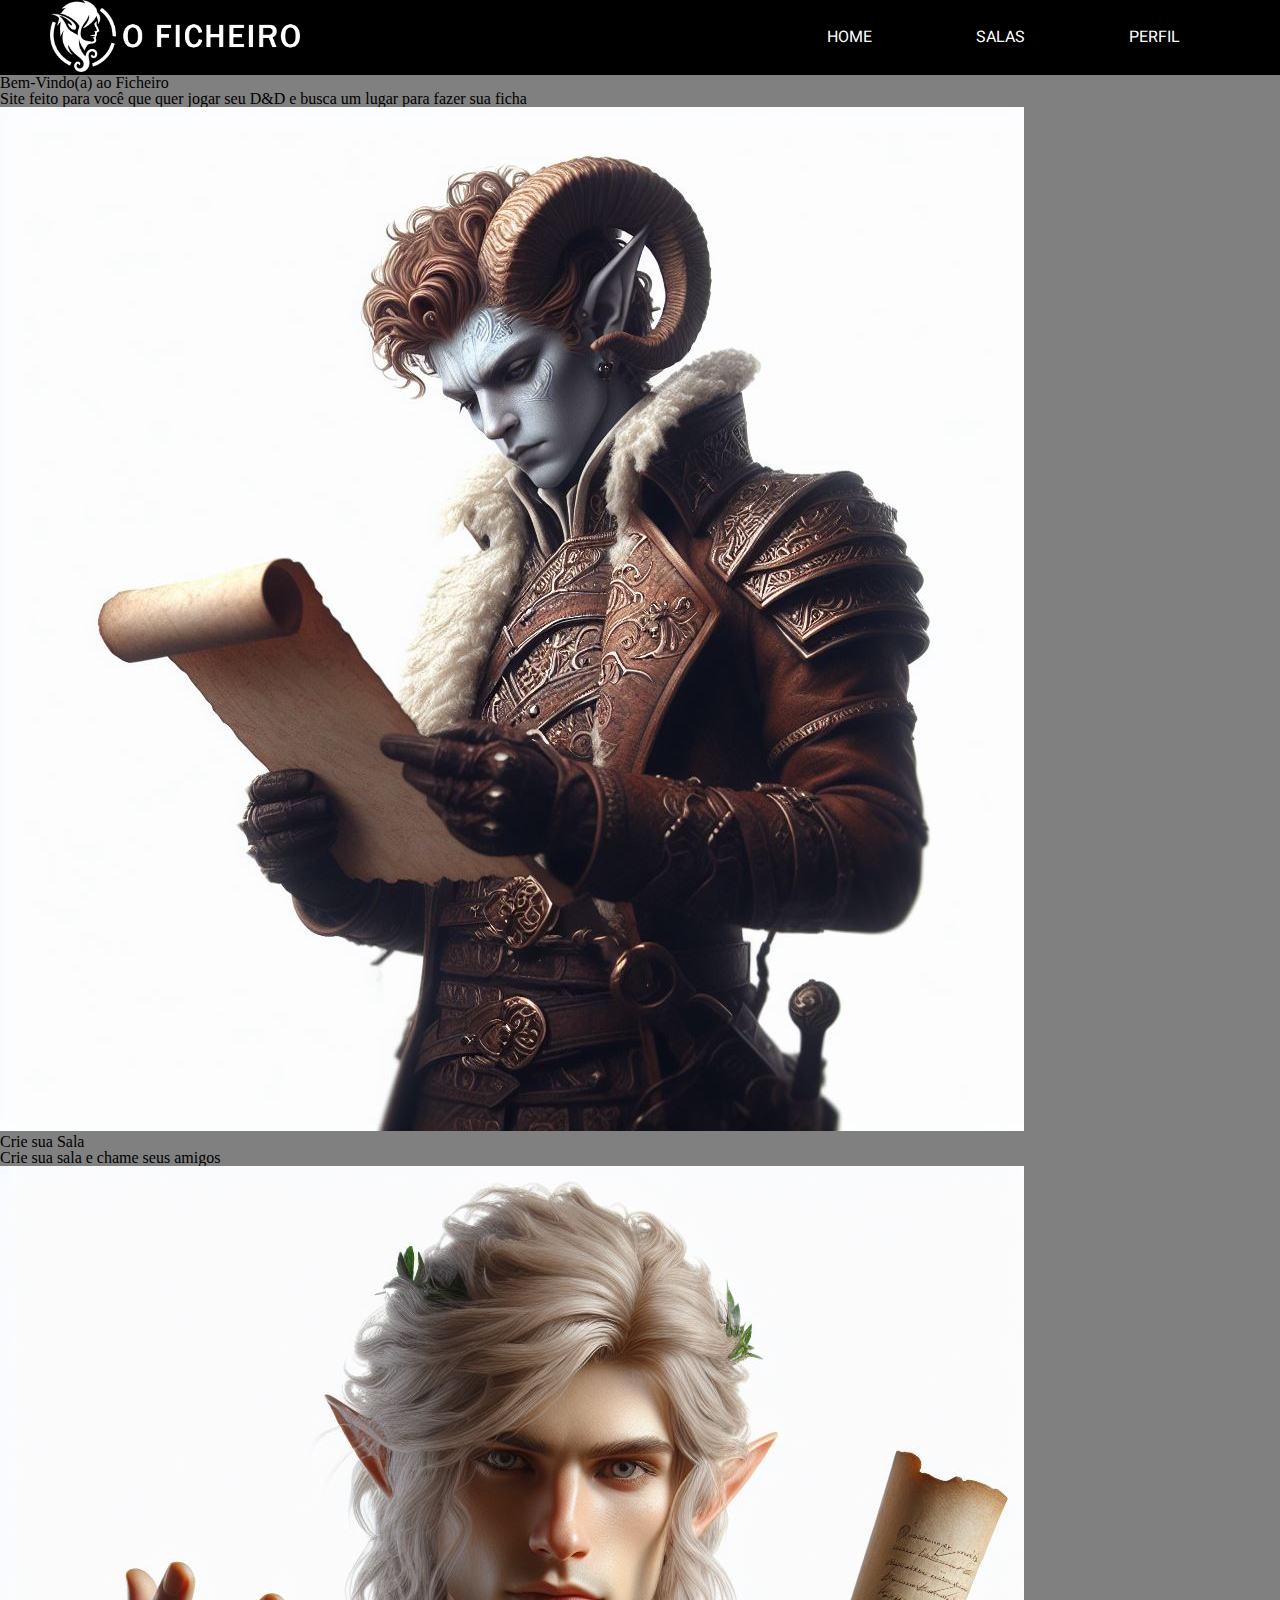
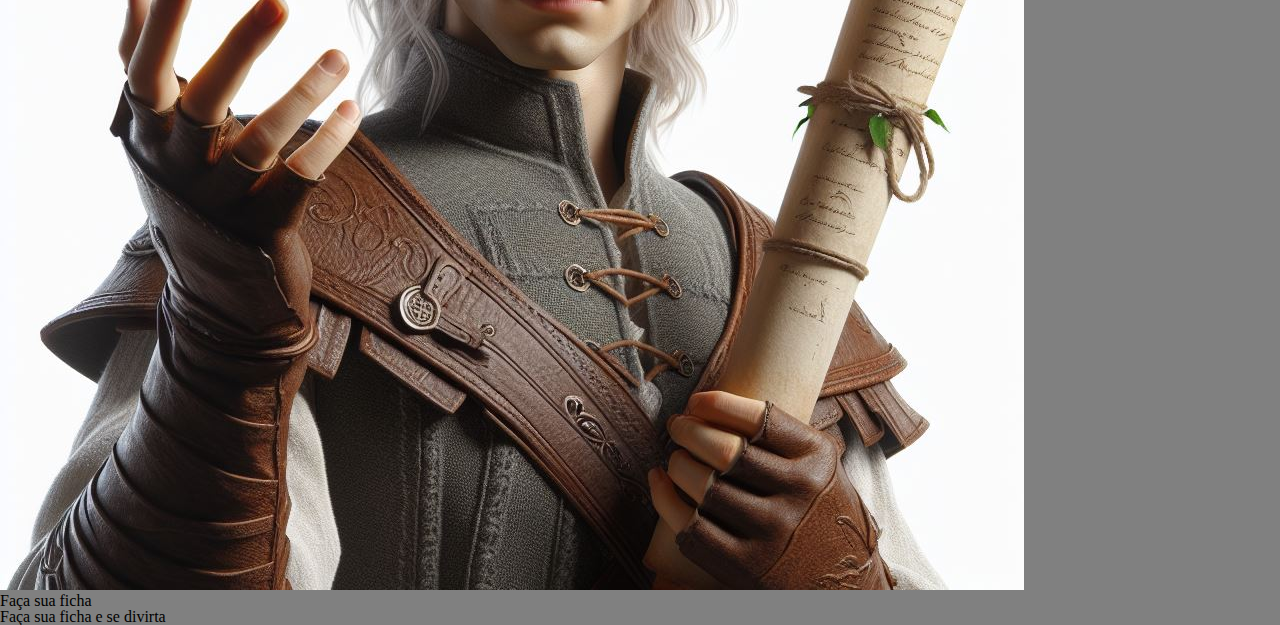
==== index.html @ 90d80ba6 "enviado index.html" ====
<!DOCTYPE html>
<html lang="pt-BR">
<head>
    <meta charset="UTF-8">
    <meta name="viewport" content="width=device-width, initial-scale=1.0">
    <link rel="stylesheet" href="style/reset.css">
    <link rel="stylesheet" href="style/style.css">
    <title>O ficheiro</title>
</head>
<body>
    <div class="head">
        <div class="logo">
            <a href="index.html"><img src="img/logo branca trampo.png" alt="Logo Ficheiro"></a>
        </div>
        <nav>
            <div class="head__corrida">
                <ul>
                    <li>
                        <a href="">Home</a>
                    </li>
                    <li>
                        <a href="">Salas</a>
                    </li>
                    <li>
                        <a href="">Perfil</a>
                    </li>
                </ul>
            </div>
        </nav>
    </div>
    <div class="corpo">
        <div class="evidencia">
            <h1>Bem-Vindo(a) ao Ficheiro</h1>
        </div>
        <div class="desc_corpo">
            <p>Site feito para você que quer jogar seu D&D e busca um lugar para fazer sua ficha </p>
        </div>
    </div>
    <div class="primeiro">
        <div class="primeira_imagem">
            <a href=""><img src="img/Ficheiro.jpeg" alt="Tiefling"></a>
        </div>
        <div class="primeira_descricao">
            <h1>Crie sua Sala</h1>
            <p>Crie sua sala e chame seus amigos<p>
        </div>
    </div>
    <div class="segundo">
        <div class="segunda_imagem">
            <a href=""><img src="img/Ficheiro 2.jpeg" alt=""></a>
        </div>
        <div class="segunda_descricao">
            <h1>Faça sua ficha</h1>
            <p>Faça sua ficha e se divirta</p>
        </div>
    </div>
</body>
</html>
---- style/style.css ----
@import url('https://fonts.googleapis.com/css2?family=Heebo:wght@500&display=swap');

body{
    background-color: gray;
}

.head{
    background-color: rgb(0, 0, 0);
    display: flex;
    align-items: center;
    justify-content: space-between; /* Cria espaço entre .head__corrida e .logo */
    
}

.head .head__corrida{
    font-family: 'Heebo', sans-serif;
    word-spacing: 100px;
    margin-right: 100px;
    word-break: 100px;
    text-transform: uppercase;
    
}

.head .head__corrida a{
    text-decoration: none;
    color: white;
    position: relative;
}


.head .head__corrida li{
    display:inline-block;
}

.head .logo img{
    width: 250px;
    margin-left:auto;
    padding-left: 50px;
}

.head nav .head__corrida a::after{
    content: " ";
    width: 0%;
    height: 2px;
    background-color: rgb(142, 142, 255);
    position: absolute;
    bottom: 0;
    left: 0;
}

.head nav .head__corrida a:hover::after{
    width: 50%;
    transition: 0.3s;
}
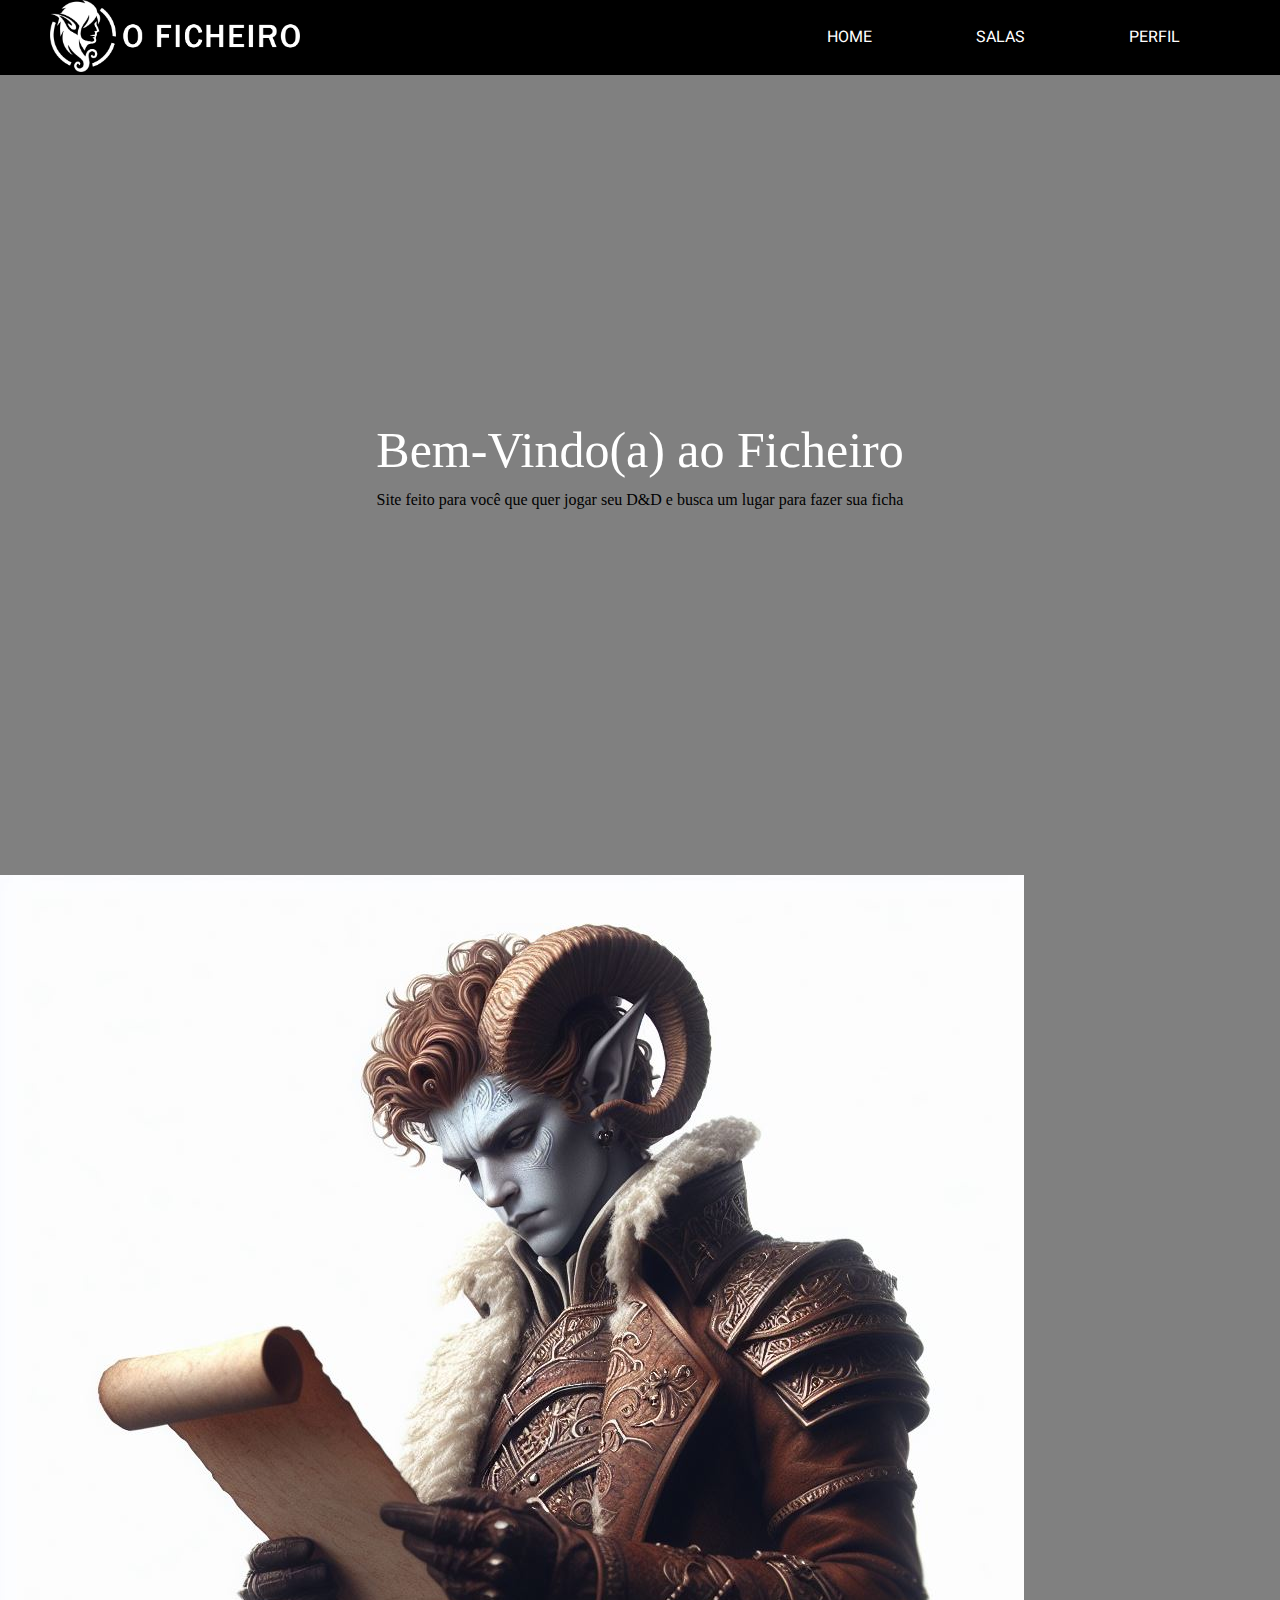
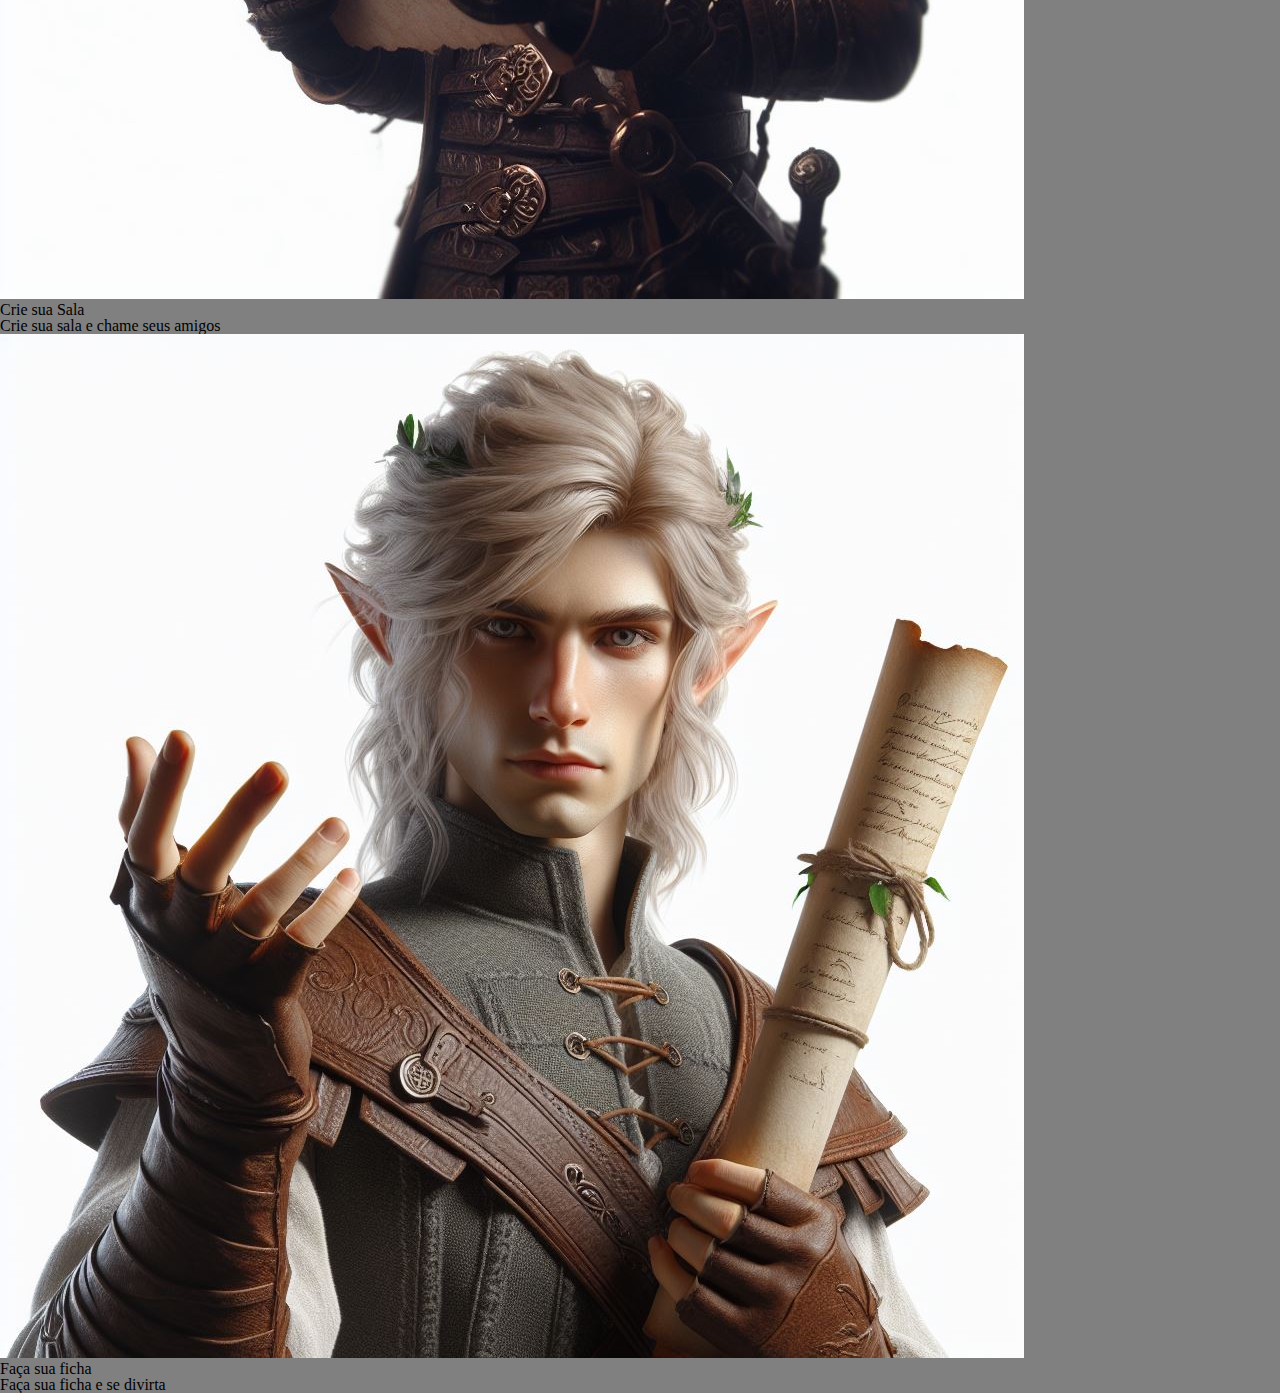
==== commit 5e9ef08c: "Comecei a mexer no corpo" ====
--- a/index.html
+++ b/index.html
@@ -5,6 +5,7 @@
     <meta name="viewport" content="width=device-width, initial-scale=1.0">
     <link rel="stylesheet" href="style/reset.css">
     <link rel="stylesheet" href="style/style.css">
+    <link rel="stylesheet" href="style/body.css">
     <title>O ficheiro</title>
 </head>
 <body>
--- a/style/body.css
+++ b/style/body.css
@@ -0,0 +1,15 @@
+.corpo{
+    justify-content: center;
+    text-align: center;
+    border: none;
+    padding: 350px;
+    line-height: 50px;
+    background-image: url("../img/castelo.jpg");
+    background-size: cover;
+}
+
+.evidencia h1{
+    font-size: 50px;
+    color:white;
+    
+}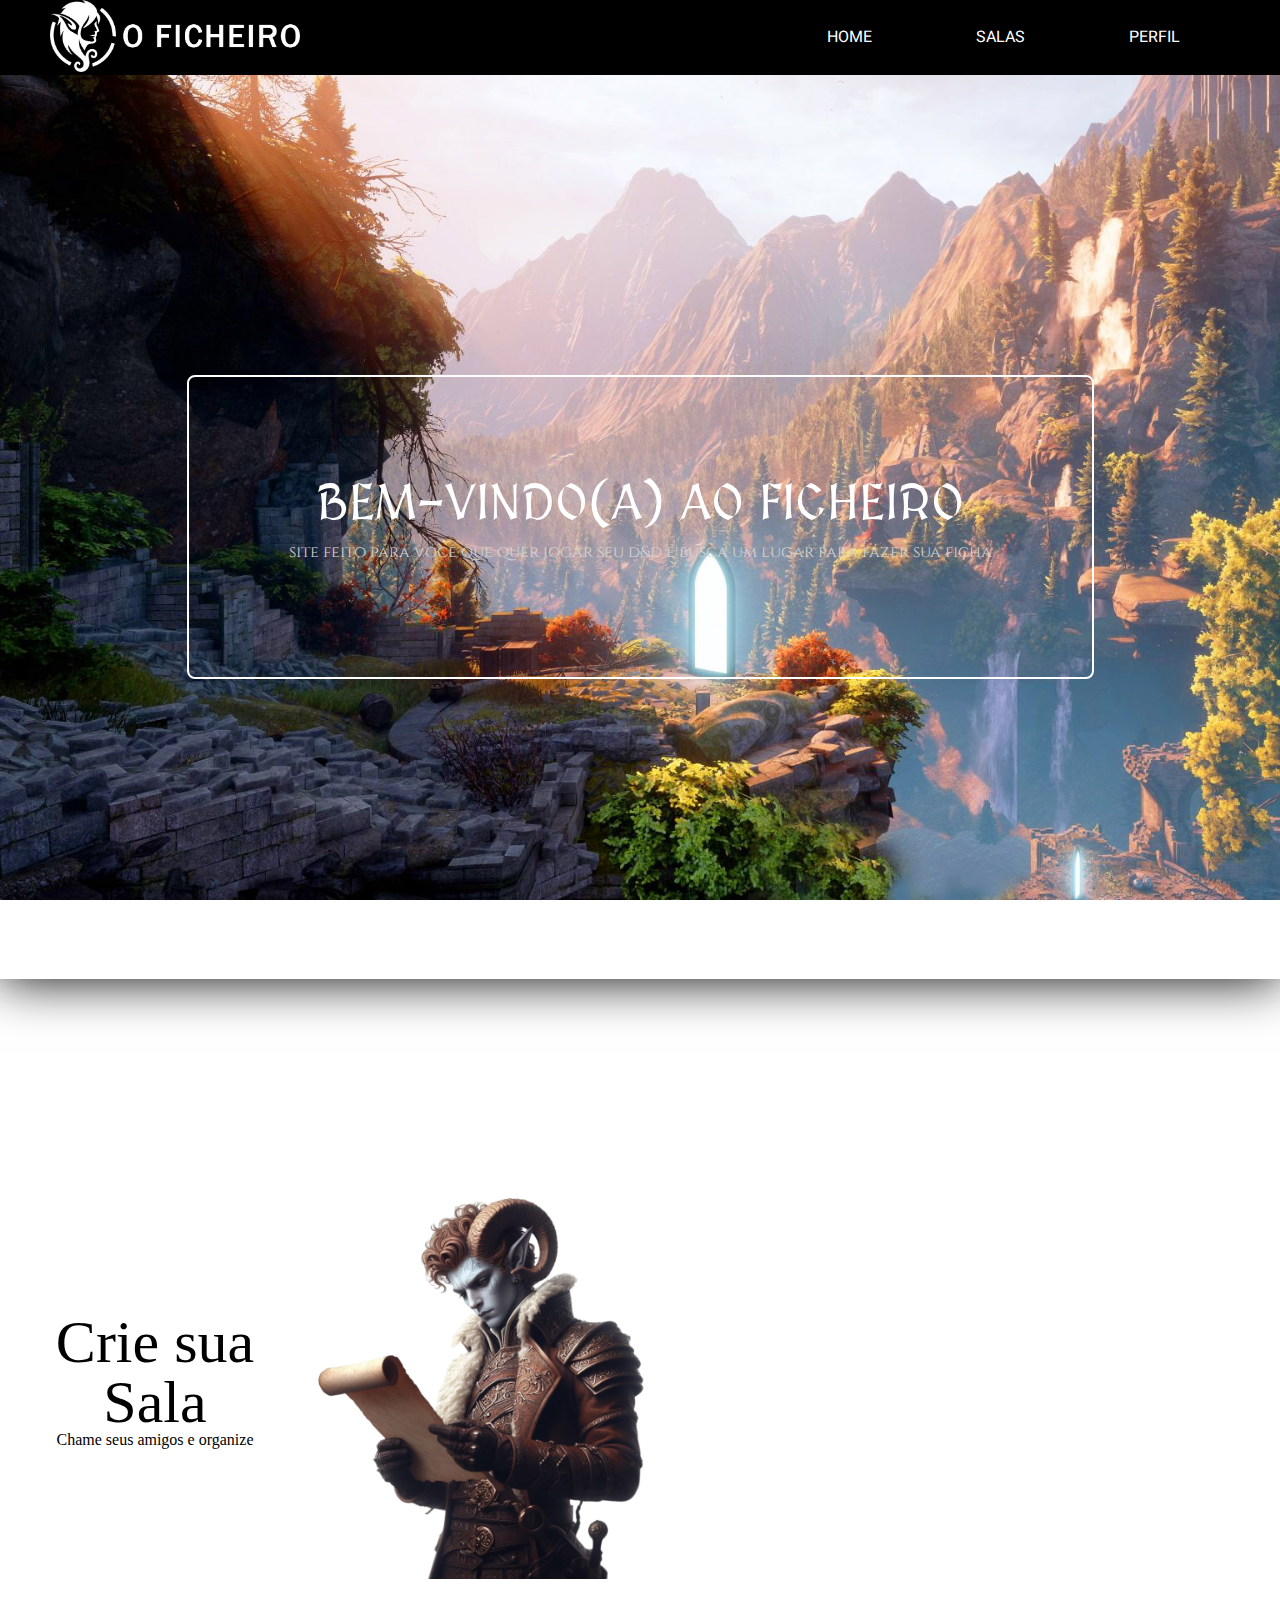
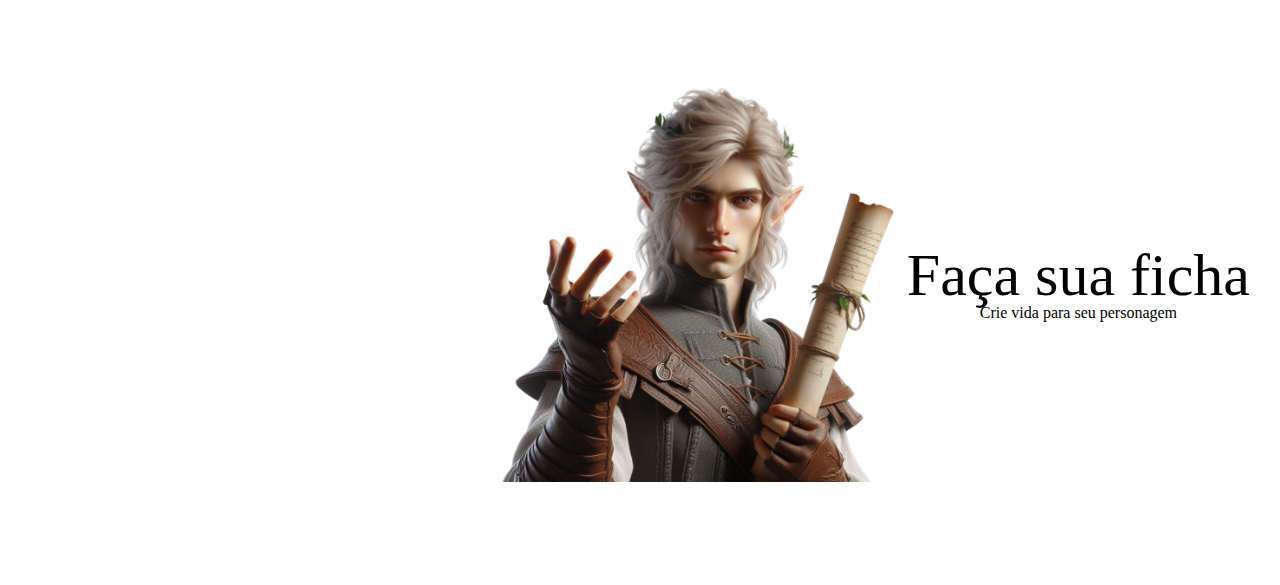
==== commit c0a2e716: "Site esta feito para pc" ====
--- a/index.html
+++ b/index.html
@@ -30,29 +30,31 @@
         </nav>
     </div>
     <div class="corpo">
-        <div class="evidencia">
-            <h1>Bem-Vindo(a) ao Ficheiro</h1>
-        </div>
-        <div class="desc_corpo">
-            <p>Site feito para você que quer jogar seu D&D e busca um lugar para fazer sua ficha </p>
+        <div class="borda">
+            <div class="evidencia">
+                <h1>Bem-Vindo(a) ao Ficheiro</h1>
+            </div>
+            <div class="desc_corpo">
+                <p>Site feito para você que quer jogar seu D&D e busca um lugar para fazer sua ficha </p>
+            </div>
         </div>
     </div>
     <div class="primeiro">
-        <div class="primeira_imagem">
-            <a href=""><img src="img/Ficheiro.jpeg" alt="Tiefling"></a>
-        </div>
         <div class="primeira_descricao">
             <h1>Crie sua Sala</h1>
-            <p>Crie sua sala e chame seus amigos<p>
-        </div>
+            <p>Chame seus amigos e organize<p>
+            </div>
+            <div class="primeira_imagem">
+                <a href=""><img src="img/imagem sem fundo tief.png" alt="Tiefling"></a>
+            </div>
     </div>
     <div class="segundo">
         <div class="segunda_imagem">
-            <a href=""><img src="img/Ficheiro 2.jpeg" alt=""></a>
+            <a href=""><img src="img/imagem sem fundo elfo.png" alt=""></a>
         </div>
         <div class="segunda_descricao">
             <h1>Faça sua ficha</h1>
-            <p>Faça sua ficha e se divirta</p>
+            <p>Crie vida para seu personagem</p>
         </div>
     </div>
 </body>
--- a/style/style.css
+++ b/style/style.css
@@ -1,14 +1,17 @@
 @import url('https://fonts.googleapis.com/css2?family=Heebo:wght@500&display=swap');
 
 body{
-    background-color: gray;
+    background-image: url("/img/wallpaperflare.com_wallpaper.jpg");
+    background-repeat: no-repeat;
+    background-attachment:fixed;
+    background-size: cover;
 }
 
 .head{
     background-color: rgb(0, 0, 0);
     display: flex;
     align-items: center;
-    justify-content: space-between; /* Cria espaço entre .head__corrida e .logo */
+    justify-content: space-between;
     
 }
 
@@ -53,3 +56,9 @@
     transition: 0.3s;
 }
 
+.head .head__corrida a:hover{
+    color:rgb(142, 142, 255);
+    transition:0.3s;
+}
+
+
--- a/style/body.css
+++ b/style/body.css
@@ -1,15 +1,97 @@
+@import url('https://fonts.googleapis.com/css2?family=Cinzel:wght@500;600&display=swap');
+@import url('https://fonts.googleapis.com/css2?family=Cinzel:wght@500;600&family=MedievalSharp&display=swap');
 .corpo{
     justify-content: center;
     text-align: center;
     border: none;
-    padding: 350px;
+    padding: 300px 0 300px 0;
     line-height: 50px;
-    background-image: url("../img/castelo.jpg");
+    background-image: url("/img/castelo.jpg");
     background-size: cover;
+    box-shadow: 0 0 50px;
 }
 
 .evidencia h1{
     font-size: 50px;
     color:white;
+    font-family: 'MedievalSharp', cursive;
+    text-transform: uppercase;
     
+}
+
+.corpo .borda{
+    position: relative;
+    border-style: double;
+    border-width: 2px;
+    display:inline-block;
+    border-color: white;
+    border-radius: 8px;
+    padding: 100px;
+}
+
+.corpo .borda:hover{
+    backdrop-filter: blur(5px);
+    transition: 1s;
+}
+
+.desc_corpo{
+    color:rgb(211, 211, 211);
+    font-family: 'Cinzel', serif;
+    text-transform: lowercase;
+}
+
+
+
+.primeiro{
+    display:flex;
+    background-color: white;
+    margin-right: 600px;
+    margin-top: 200px;
+    border-radius: 12px;
+    align-items: center;
+    justify-content: space-between;
+    border:none;
+}
+.primeiro .primeira_descricao{
+    text-align: center;
+    margin-left: 30px;
+}
+
+.primeiro .primeira_descricao h1{
+    font-size: 60px;
+}
+.primeiro .primeira_imagem{
+    display:inline;
+    align-items: end;
+    text-align: end;
+}
+.primeiro .primeira_imagem img{
+    width: 400px;
+}
+
+
+
+.segundo{
+    display:flex;
+    background-color: white;
+    margin-left: 500px;
+    margin-top: 100px;
+    margin-bottom: 100px;
+    border-radius: 12px;
+    align-items: center;
+    justify-content: space-between;
+    border:none;
+}
+
+.segundo .segunda_descricao{
+    text-align: center;
+    margin-right: 30px;
+}
+
+.segundo .segunda_descricao h1{
+    font-size: 60px;
+}
+
+.segundo .segunda_imagem img{
+    width: 400px;
 }